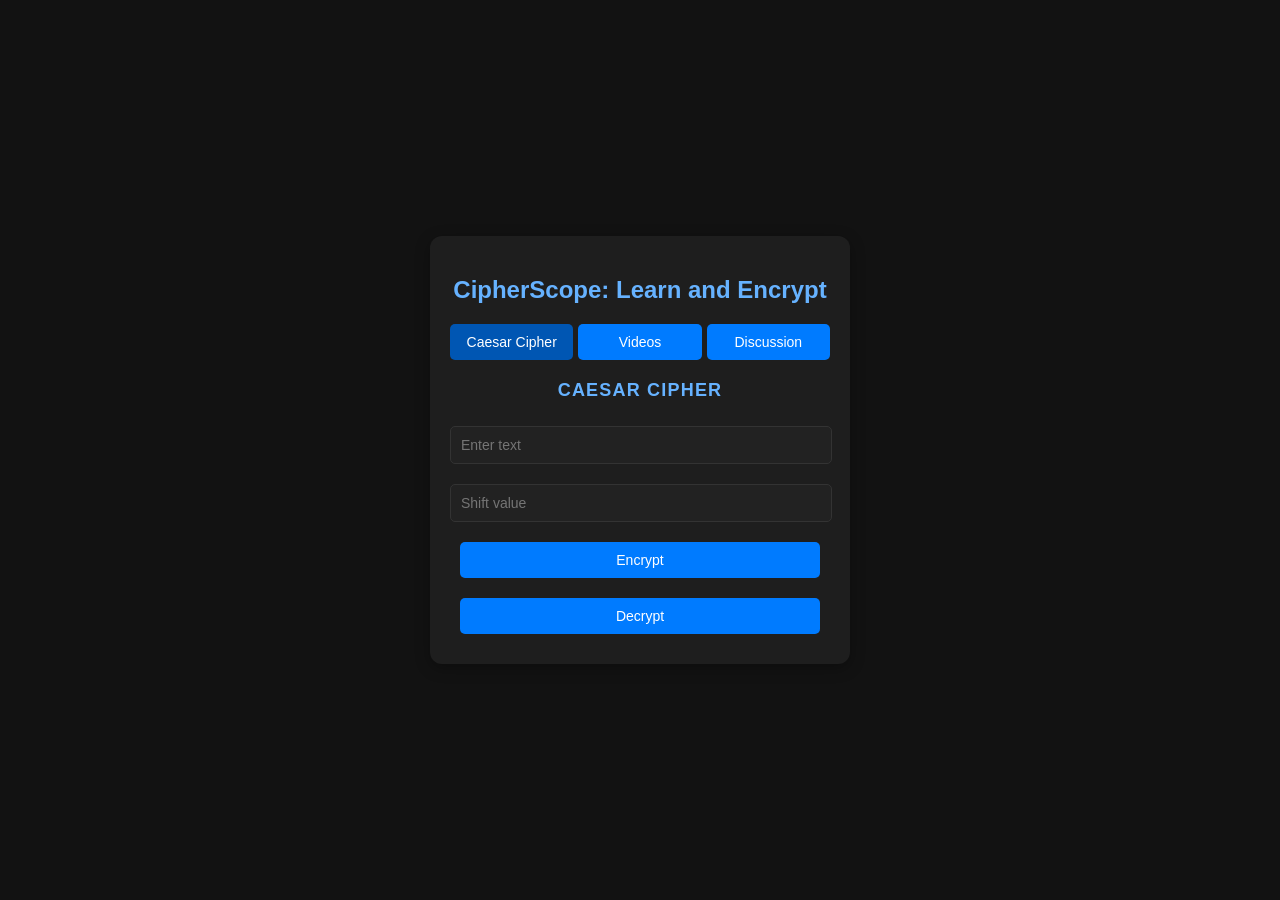
==== index.html @ 23c4b12c "Initial commit" ====
<!DOCTYPE html>
<html lang="en">
<head>
    <meta charset="UTF-8">
    <meta name="viewport" content="width=device-width, initial-scale=1.0">
    <title>CipherScope: Learn and Encrypt</title>
    <link rel="stylesheet" href="styles.css">
</head>
<body>
    <div class="container">
        <h2 class="cont-title">CipherScope: Learn and Encrypt</h2>
        <div class="tabs">
            <button class="tab-button" onclick="openTab(event, 'cipher')">Caesar Cipher</button>
            <button class="tab-button" onclick="openTab(event, 'videos')">Videos</button>
            <button class="tab-button" onclick="openTab(event, 'discussion')">Discussion</button>
        </div>

        <div id="cipher" class="tab-content">
            <h3 class="tab-header">Caesar Cipher</h3>
            <input type="text" id="text" placeholder="Enter text" />
            <input type="number" id="shift" placeholder="Shift value" />
            <button onclick="processText('encrypt')">Encrypt</button>
            <button onclick="processText('decrypt')">Decrypt</button>
        </div>

        <div id="videos" class="tab-content">
            <h3 class="tab-header">Encryption and Decryption</h3>
            <div class="video-container">
                <button class="video-nav" onclick="changeVideo(-1)">&#9664;</button>
                <iframe id="video-frame" width="100%" height="200" 
                        src="https://www.youtube.com/embed/9chKCUQ8_VQ?si=I802S_IbtLagV2M3" title="YouTube video player" 
                        frameborder="0" allow="accelerometer; autoplay; clipboard-write; encrypted-media; 
                        gyroscope; picture-in-picture; web-share" referrerpolicy="strict-origin-when-cross-origin" allowfullscreen>
                </iframe>
                <button class="video-nav" onclick="changeVideo(1)">&#9654;</button>
            </div>
        </div>        

        <div id="discussion" class="tab-content">
            <h3 class="tab-header">Discussion Board</h3>
            <ul>
                <li>
                    <a onclick="toggleDiscussion('disc1', this)">Why is encryption important?</a>
                    <div id="disc1" class="discussion-content">
                        Encryption plays a vital role in safeguarding sensitive information such as personal data, financial transactions, and government communications. 
                        It ensures confidentiality by transforming readable data into an unreadable format, only accessible with proper decryption keys. Without encryption, 
                        cybercriminals could easily intercept and misuse this data.
                        <br><br><span class="source">Source: National Institute of Standards and Technology (NIST)</span>
                    </div>
                </li>
                <li>
                    <a onclick="toggleDiscussion('disc2', this)">Can encryption be misused?</a>
                    <div id="disc2" class="discussion-content">
                        While encryption secures legitimate communication, it can also be exploited by bad actors for malicious purposes. Criminals sometimes use 
                        encryption to hide illegal activities like fraud or cyberattacks, posing challenges for law enforcement agencies. This dual-use nature sparks 
                        debates on monitoring and regulation.
                        <br><br><span class="source">Source: Cybersecurity & Infrastructure Security Agency (CISA)</span>
                    </div>
                </li>
                <li>
                    <a onclick="toggleDiscussion('disc3', this)">Ethical concerns about encryption</a>
                    <div id="disc3" class="discussion-content">
                        Ethical issues in encryption often revolve around the balance between privacy and security. Some advocate for government-mandated 
                        backdoors to access encrypted data during investigations, while others argue this could compromise individual privacy and make systems 
                        vulnerable to exploitation.
                        <br><br><span class="source">Source: Electronic Frontier Foundation (EFF)</span>
                    </div>
                </li>
                <li>
                    <a onclick="toggleDiscussion('disc4', this)">Balancing Privacy and Security</a>
                    <div id="disc4" class="discussion-content">
                        Encryption is a powerful tool for protecting individual privacy, but it creates challenges for law 
                        enforcement. End-to-end encryption, for instance, ensures that only the intended recipients can access the 
                        communication, making it difficult for authorities to intercept illegal activities. Governments are 
                        debating the creation of backdoors in encryption systems, but this raises the risk of vulnerabilities that 
                        could be exploited by hackers.
                        <br><br><span class="source">Source: National Institute of Standards and Technology (NIST)</span>
                    </div>
                </li>
                <li>
                    <a onclick="toggleDiscussion('disc5', this)">Encryption and Cybercrime</a>
                    <div id="disc5" class="discussion-content">
                        While encryption is crucial for safeguarding sensitive data, it can also be used by cybercriminals to carry 
                        out illegal activities. For example, ransomware attacks encrypt victims' data and demand a ransom for 
                        decryption. The misuse of encryption for cybercrime presents ethical dilemmas about how to regulate and 
                        monitor its use.
                        <br><br><span class="source">Source: Cybersecurity & Infrastructure Security Agency (CISA)</span>
                    </div>
                </li>
                <li>
                    <a onclick="toggleDiscussion('disc6', this)">Global Disparities in Encryption Policies</a>
                    <div id="disc6" class="discussion-content">
                        Different countries have varying stances on encryption. In some nations, governments enforce strict controls, 
                        while others promote unrestricted encryption. This inconsistency leads to ethical challenges in international 
                        cooperation against cybercrime and raises concerns about equitable access to encryption technologies worldwide.
                        <br><br><span class="source">Source: Electronic Frontier Foundation (EFF)</span>
                    </div>
                </li>
                <li>
                    <a onclick="toggleDiscussion('disc7', this)">Ethical Implications for Activism and Journalism</a>
                    <div id="disc7" class="discussion-content">
                        Encryption is a lifeline for activists and journalists operating under oppressive regimes, enabling them to 
                        communicate securely and protect their sources. However, governments often argue that such protections can also 
                        shield criminal activities. This creates ethical tensions between universal access to encryption and selective 
                        restrictions.
                        <br><br><span class="source">Source: Reporters Without Borders</span>
                    </div>
                </li>
            </ul>
        </div>
    </div>
    <div class="modal" id="modal">
        <p id="modal-text"></p>
    </div>
    <script src="script.js"></script>
</body>
</html>
---- styles.css ----
body {
    font-family: 'Poppins', sans-serif;
    display: flex;
    justify-content: center;
    align-items: center;
    height: 100vh;
    background-color: #121212;
    margin: 0;
    color: white;
}
.container {
    background: #1e1e1e;
    padding: 20px;
    border-radius: 12px;
    box-shadow: 0 4px 15px rgba(0, 0, 0, 0.3);
    text-align: center;
    width: 380px;
    max-width: 450px;
}
.cont-title {
    color: #66b2ff;
}
.tabs {
    display: flex;
    justify-content: space-around;
    gap: 5px;
    margin-bottom: 20px;
}
.tab-button {
    flex: 1;
    padding: 10px;
    border: none;
    background: #007bff;
    color: white;
    cursor: pointer;
    transition: background 0.3s;
    border-radius: 5px;
    font-size: 14px;
    margin: 0;
}
.tab-button:hover, .tab-button.active {
    background: #0056b3;
}
.tab-header {
    /* text-align: left; */
    text-align: center;
    font-size: 18px;
    font-weight: bold;
    letter-spacing: 1.2px;
    text-transform: uppercase;
    color: #66b2ff; /* Light blue to match theme */
    margin-bottom: 15px;
}
.tab-content {
    display: none;
    animation: fadeEffect 0.5s;
}
@keyframes fadeEffect {
    from {opacity: 0;}
    to {opacity: 1;} 
}
ul {
    text-align: left;
    list-style-type: none;
    padding: 0;
}
ul li {
    margin: 10px 0;
    position: relative;
}
ul li a {
    text-decoration: none;
    color: #66b2ff;
    font-weight: bold;
    cursor: pointer;
    display: flex;
    align-items: center;
}
ul li a:hover {
    color: #ffcc00; /* A vibrant yellow for hover effect */
    text-decoration: underline;
    transition: color 0.3s;
}
ul li a::before {
    content: '\25B6';
    font-size: 12px;
    margin-right: 10px;
    transition: transform 0.3s;
}
ul li.open .discussion-content {
    max-height: 300px;
    padding: 10px;
}
ul li.open a::before {
    transform: rotate(90deg);
}
.discussion-content {
    display: none;
    margin-top: 5px;
    padding: 10px;
    background: #222;
    border-radius: 5px;
    font-size: 13px;
    letter-spacing: 1.2px;
    border: 1px solid #444; /* Subtle border */
    box-shadow: 0 4px 10px rgba(0, 0, 0, 0.5);
    max-height: 0;
    overflow: hidden;
    transition: max-height 0.5s ease-out, padding 0.5s ease-out;
}

.source {
    font-size: 12px;
    font-style: italic;
    color: #999;
    margin-top: 10px;
    display: block;
    text-align: right; /* Align to the right for a polished look */
}
input, button {
    width: calc(100% - 20px);
    margin: 10px 0;
    padding: 10px;
    border: 1px solid #333;
    border-radius: 5px;
    font-size: 14px;
    background: #222;
    color: white;
}
button {
    background-color: #007bff;
    border: none;
    cursor: pointer;
    transition: background 0.3s;
}
button:hover {
    background-color: #0056b3;
}

.video-container {
    display: flex;
    align-items: center;
    justify-content: space-between;
    position: relative;
}

.video-nav {
    background: #6c757d;
    color: white;
    border: none;
    padding: 8px 10px;
    font-size: 14px;
    cursor: pointer;
    border-radius: 5px;
    transition: background 0.3s, opacity 0.3s;
    opacity: 0.8;
}

.video-nav:hover {
    background: #5a6268;
    opacity: 1;
}

#video-frame {
    flex: 1;
    margin: 0 10px;
}

.modal {
    position: fixed;
    top: 50%;
    left: 50%;
    transform: translate(-50%, -50%);
    background: black;
    color: lime;
    padding: 15px;
    width: 400px;
    height: 200px;
    display: none;
    overflow-y: auto;
    border-radius: 5px;
    box-shadow: 0 0 10px rgba(0, 0, 0, 0.5);
    font-family: monospace;
}
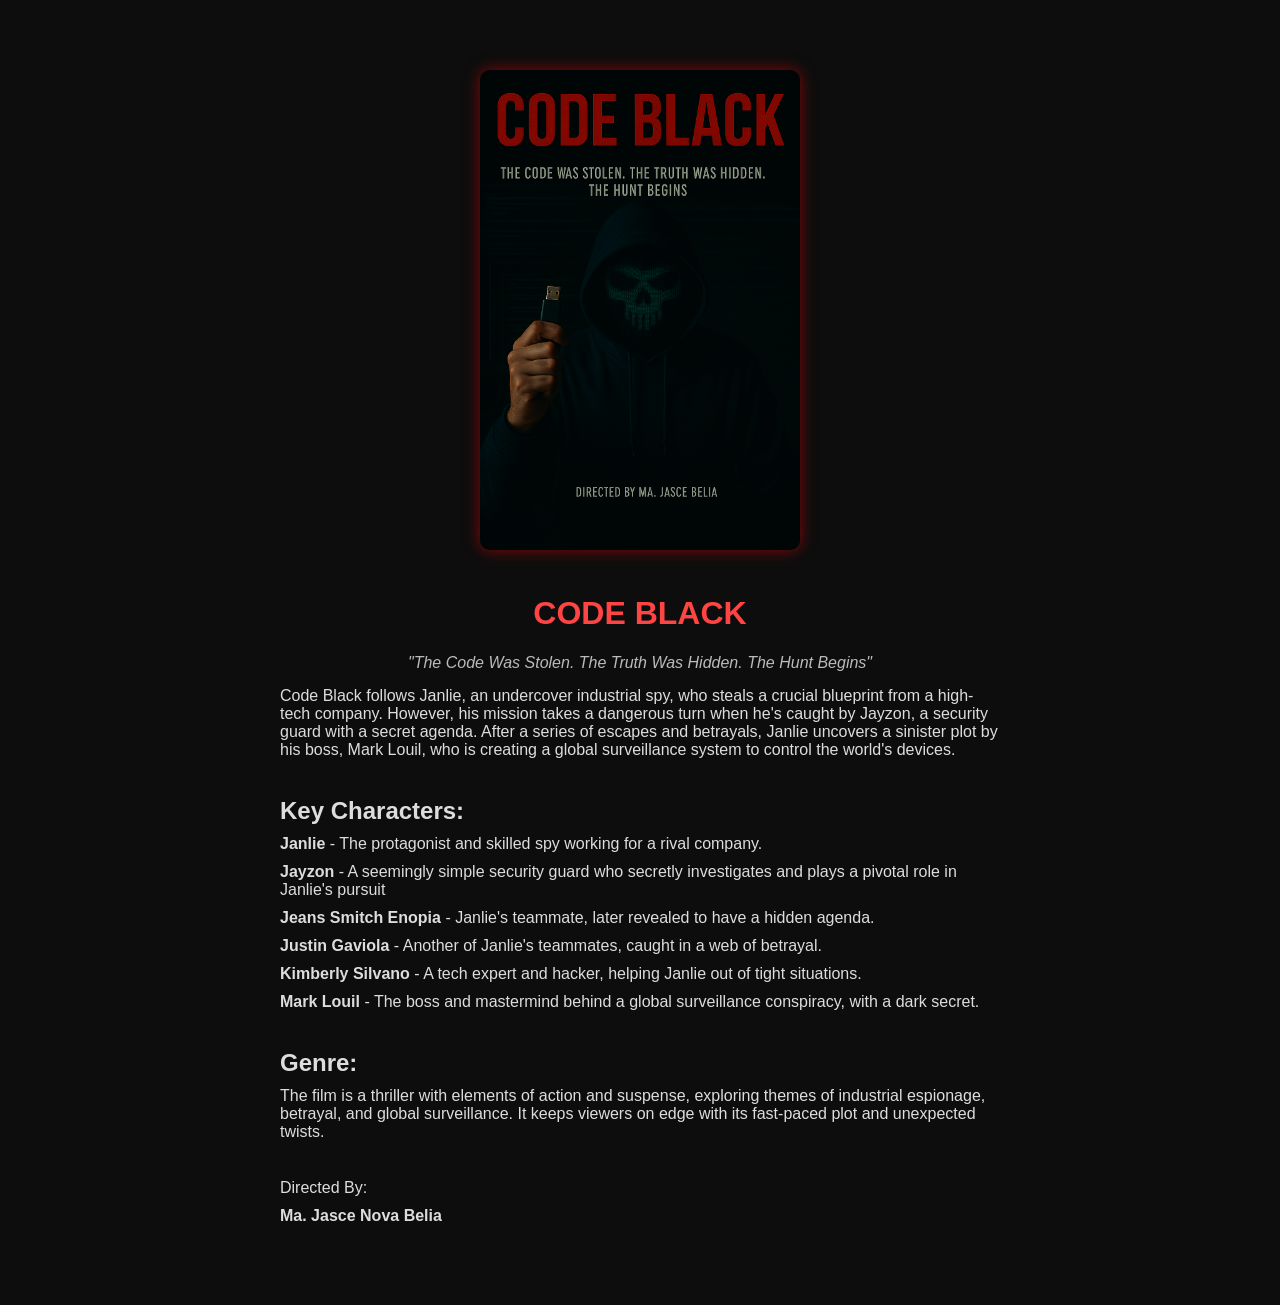
==== commit 379b8d62: "Second commit" ====
--- a/index.html
+++ b/index.html
@@ -3,115 +3,117 @@
 <head>
     <meta charset="UTF-8">
     <meta name="viewport" content="width=device-width, initial-scale=1.0">
-    <title>CipherScope: Learn and Encrypt</title>
-    <link rel="stylesheet" href="styles.css">
+    <title>Code Black</title>
+    <style>
+        body {
+            background-color: #0d0d0d;
+            color: #fff;
+            font-family: Arial, sans-serif;
+            margin: 0;
+            padding: 0;
+            text-align: center;
+        }
+        .container {
+            max-width: 90%;
+            width: 800px;
+            margin: 50px auto;
+            padding: 20px;
+            border-radius: 10px;
+        }
+        .cover img {
+            width: 100%;
+            max-width: 320px;
+            border-radius: 10px;
+            margin-bottom: 20px;
+            box-shadow: 0 0 15px rgba(255, 0, 0, 0.5);
+        }
+        h1 {
+            color: #ff4444;
+        }
+        .alternative-title {
+            color: #bbb;
+            font-style: italic;
+            margin-bottom: 15px;
+            text-align: center;
+        }
+        .description, p, h2 {
+            color: #ddd;
+            text-align: left;
+            margin: 10px auto;
+            max-width: 90%;
+        }
+        .read-now {
+            margin-top: 20px;
+            padding: 10px 20px;
+            background-color: #ff0000;
+            color: #fff;
+            border: none;
+            cursor: pointer;
+            font-size: 16px;
+            border-radius: 5px;
+            transition: background 0.3s;
+        }
+        .read-now:hover {
+            background-color: #cc0000;
+        }
+
+        /* Responsive Design */
+        @media (max-width: 768px) {
+            .container {
+                width: 95%;
+                margin: 20px auto;
+                padding: 15px;
+            }
+            .cover img {
+                max-width: 280px;
+            }
+            h2, p {
+                font-size: 90%;
+            }
+        }
+        @media (max-width: 480px) {
+            .cover img {
+                max-width: 100%;
+            }
+            h1 {
+                font-size: 22px;
+            }
+            h2, p {
+                font-size: 85%;
+            }
+        }
+    </style>
 </head>
 <body>
-    <div class="container">
-        <h2 class="cont-title">CipherScope: Learn and Encrypt</h2>
-        <div class="tabs">
-            <button class="tab-button" onclick="openTab(event, 'cipher')">Caesar Cipher</button>
-            <button class="tab-button" onclick="openTab(event, 'videos')">Videos</button>
-            <button class="tab-button" onclick="openTab(event, 'discussion')">Discussion</button>
+    <main>
+        <div class="container">
+            <div class="cover">
+                <img src="codeblackfilm.png" alt="Code Black Cover">
+            </div>
+            <h1>CODE BLACK</h1>
+            <p class="alternative-title">"The Code Was Stolen. The Truth Was Hidden. The Hunt Begins"</p>
+            <p class="description">
+                Code Black follows Janlie, an undercover industrial spy, who steals a crucial blueprint from a high-tech company. 
+                However, his mission takes a dangerous turn when he's caught by Jayzon, a security guard with a secret agenda. 
+                After a series of escapes and betrayals, Janlie uncovers a sinister plot by his boss, Mark Louil, who is 
+                creating a global surveillance system to control the world's devices.
+            </p>
+            <br>
+            <h2>Key Characters:</h2>
+            <p><strong>Janlie</strong> - The protagonist and skilled spy working for a rival company.</p>
+            <p><strong>Jayzon</strong> - A seemingly simple security guard who secretly investigates and plays a pivotal role in Janlie's pursuit</p>
+            <p><strong>Jeans Smitch Enopia</strong> - Janlie's teammate, later revealed to have a hidden agenda.</p>
+            <p><strong>Justin Gaviola</strong> - Another of Janlie's teammates, caught in a web of betrayal.</p>
+            <p><strong>Kimberly Silvano</strong> - A tech expert and hacker, helping Janlie out of tight situations.</p>
+            <p><strong>Mark Louil</strong> - The boss and mastermind behind a global surveillance conspiracy, with a dark secret.</p>
+            <br>
+            <h2>Genre:</h2>
+            <p>The film is a thriller with elements of action and suspense, exploring themes of industrial espionage, betrayal, 
+                and global surveillance. It keeps viewers on edge with its fast-paced plot and unexpected twists.</p>
+            <br>
+            <p>Directed By:</p>
+            <p><strong>Ma. Jasce Nova Belia</strong></p>
         </div>
-
-        <div id="cipher" class="tab-content">
-            <h3 class="tab-header">Caesar Cipher</h3>
-            <input type="text" id="text" placeholder="Enter text" />
-            <input type="number" id="shift" placeholder="Shift value" />
-            <button onclick="processText('encrypt')">Encrypt</button>
-            <button onclick="processText('decrypt')">Decrypt</button>
-        </div>
-
-        <div id="videos" class="tab-content">
-            <h3 class="tab-header">Encryption and Decryption</h3>
-            <div class="video-container">
-                <button class="video-nav" onclick="changeVideo(-1)">&#9664;</button>
-                <iframe id="video-frame" width="100%" height="200" 
-                        src="https://www.youtube.com/embed/9chKCUQ8_VQ?si=I802S_IbtLagV2M3" title="YouTube video player" 
-                        frameborder="0" allow="accelerometer; autoplay; clipboard-write; encrypted-media; 
-                        gyroscope; picture-in-picture; web-share" referrerpolicy="strict-origin-when-cross-origin" allowfullscreen>
-                </iframe>
-                <button class="video-nav" onclick="changeVideo(1)">&#9654;</button>
-            </div>
-        </div>        
-
-        <div id="discussion" class="tab-content">
-            <h3 class="tab-header">Discussion Board</h3>
-            <ul>
-                <li>
-                    <a onclick="toggleDiscussion('disc1', this)">Why is encryption important?</a>
-                    <div id="disc1" class="discussion-content">
-                        Encryption plays a vital role in safeguarding sensitive information such as personal data, financial transactions, and government communications. 
-                        It ensures confidentiality by transforming readable data into an unreadable format, only accessible with proper decryption keys. Without encryption, 
-                        cybercriminals could easily intercept and misuse this data.
-                        <br><br><span class="source">Source: National Institute of Standards and Technology (NIST)</span>
-                    </div>
-                </li>
-                <li>
-                    <a onclick="toggleDiscussion('disc2', this)">Can encryption be misused?</a>
-                    <div id="disc2" class="discussion-content">
-                        While encryption secures legitimate communication, it can also be exploited by bad actors for malicious purposes. Criminals sometimes use 
-                        encryption to hide illegal activities like fraud or cyberattacks, posing challenges for law enforcement agencies. This dual-use nature sparks 
-                        debates on monitoring and regulation.
-                        <br><br><span class="source">Source: Cybersecurity & Infrastructure Security Agency (CISA)</span>
-                    </div>
-                </li>
-                <li>
-                    <a onclick="toggleDiscussion('disc3', this)">Ethical concerns about encryption</a>
-                    <div id="disc3" class="discussion-content">
-                        Ethical issues in encryption often revolve around the balance between privacy and security. Some advocate for government-mandated 
-                        backdoors to access encrypted data during investigations, while others argue this could compromise individual privacy and make systems 
-                        vulnerable to exploitation.
-                        <br><br><span class="source">Source: Electronic Frontier Foundation (EFF)</span>
-                    </div>
-                </li>
-                <li>
-                    <a onclick="toggleDiscussion('disc4', this)">Balancing Privacy and Security</a>
-                    <div id="disc4" class="discussion-content">
-                        Encryption is a powerful tool for protecting individual privacy, but it creates challenges for law 
-                        enforcement. End-to-end encryption, for instance, ensures that only the intended recipients can access the 
-                        communication, making it difficult for authorities to intercept illegal activities. Governments are 
-                        debating the creation of backdoors in encryption systems, but this raises the risk of vulnerabilities that 
-                        could be exploited by hackers.
-                        <br><br><span class="source">Source: National Institute of Standards and Technology (NIST)</span>
-                    </div>
-                </li>
-                <li>
-                    <a onclick="toggleDiscussion('disc5', this)">Encryption and Cybercrime</a>
-                    <div id="disc5" class="discussion-content">
-                        While encryption is crucial for safeguarding sensitive data, it can also be used by cybercriminals to carry 
-                        out illegal activities. For example, ransomware attacks encrypt victims' data and demand a ransom for 
-                        decryption. The misuse of encryption for cybercrime presents ethical dilemmas about how to regulate and 
-                        monitor its use.
-                        <br><br><span class="source">Source: Cybersecurity & Infrastructure Security Agency (CISA)</span>
-                    </div>
-                </li>
-                <li>
-                    <a onclick="toggleDiscussion('disc6', this)">Global Disparities in Encryption Policies</a>
-                    <div id="disc6" class="discussion-content">
-                        Different countries have varying stances on encryption. In some nations, governments enforce strict controls, 
-                        while others promote unrestricted encryption. This inconsistency leads to ethical challenges in international 
-                        cooperation against cybercrime and raises concerns about equitable access to encryption technologies worldwide.
-                        <br><br><span class="source">Source: Electronic Frontier Foundation (EFF)</span>
-                    </div>
-                </li>
-                <li>
-                    <a onclick="toggleDiscussion('disc7', this)">Ethical Implications for Activism and Journalism</a>
-                    <div id="disc7" class="discussion-content">
-                        Encryption is a lifeline for activists and journalists operating under oppressive regimes, enabling them to 
-                        communicate securely and protect their sources. However, governments often argue that such protections can also 
-                        shield criminal activities. This creates ethical tensions between universal access to encryption and selective 
-                        restrictions.
-                        <br><br><span class="source">Source: Reporters Without Borders</span>
-                    </div>
-                </li>
-            </ul>
-        </div>
-    </div>
-    <div class="modal" id="modal">
-        <p id="modal-text"></p>
-    </div>
-    <script src="script.js"></script>
+    </main>
 </body>
-</html> +</html>
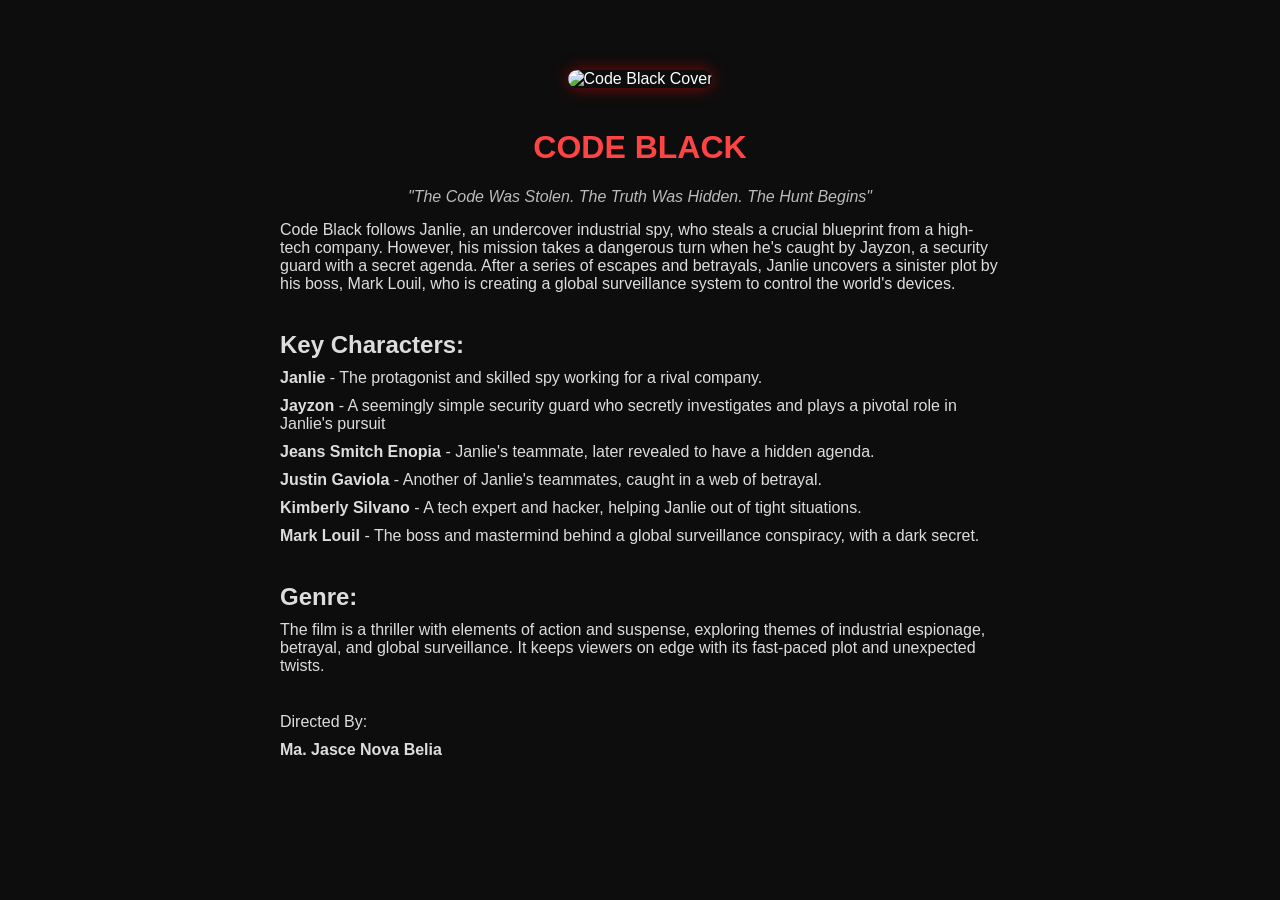
==== commit 58ab837a: "Fourth commit" ====
--- a/index.html
+++ b/index.html
@@ -88,7 +88,7 @@
     <main>
         <div class="container">
             <div class="cover">
-                <img src="codeblackfilm.png" alt="Code Black Cover">
+                <img src="codeblackfilm_resized.png" alt="Code Black Cover">
             </div>
             <h1>CODE BLACK</h1>
             <p class="alternative-title">"The Code Was Stolen. The Truth Was Hidden. The Hunt Begins"</p>
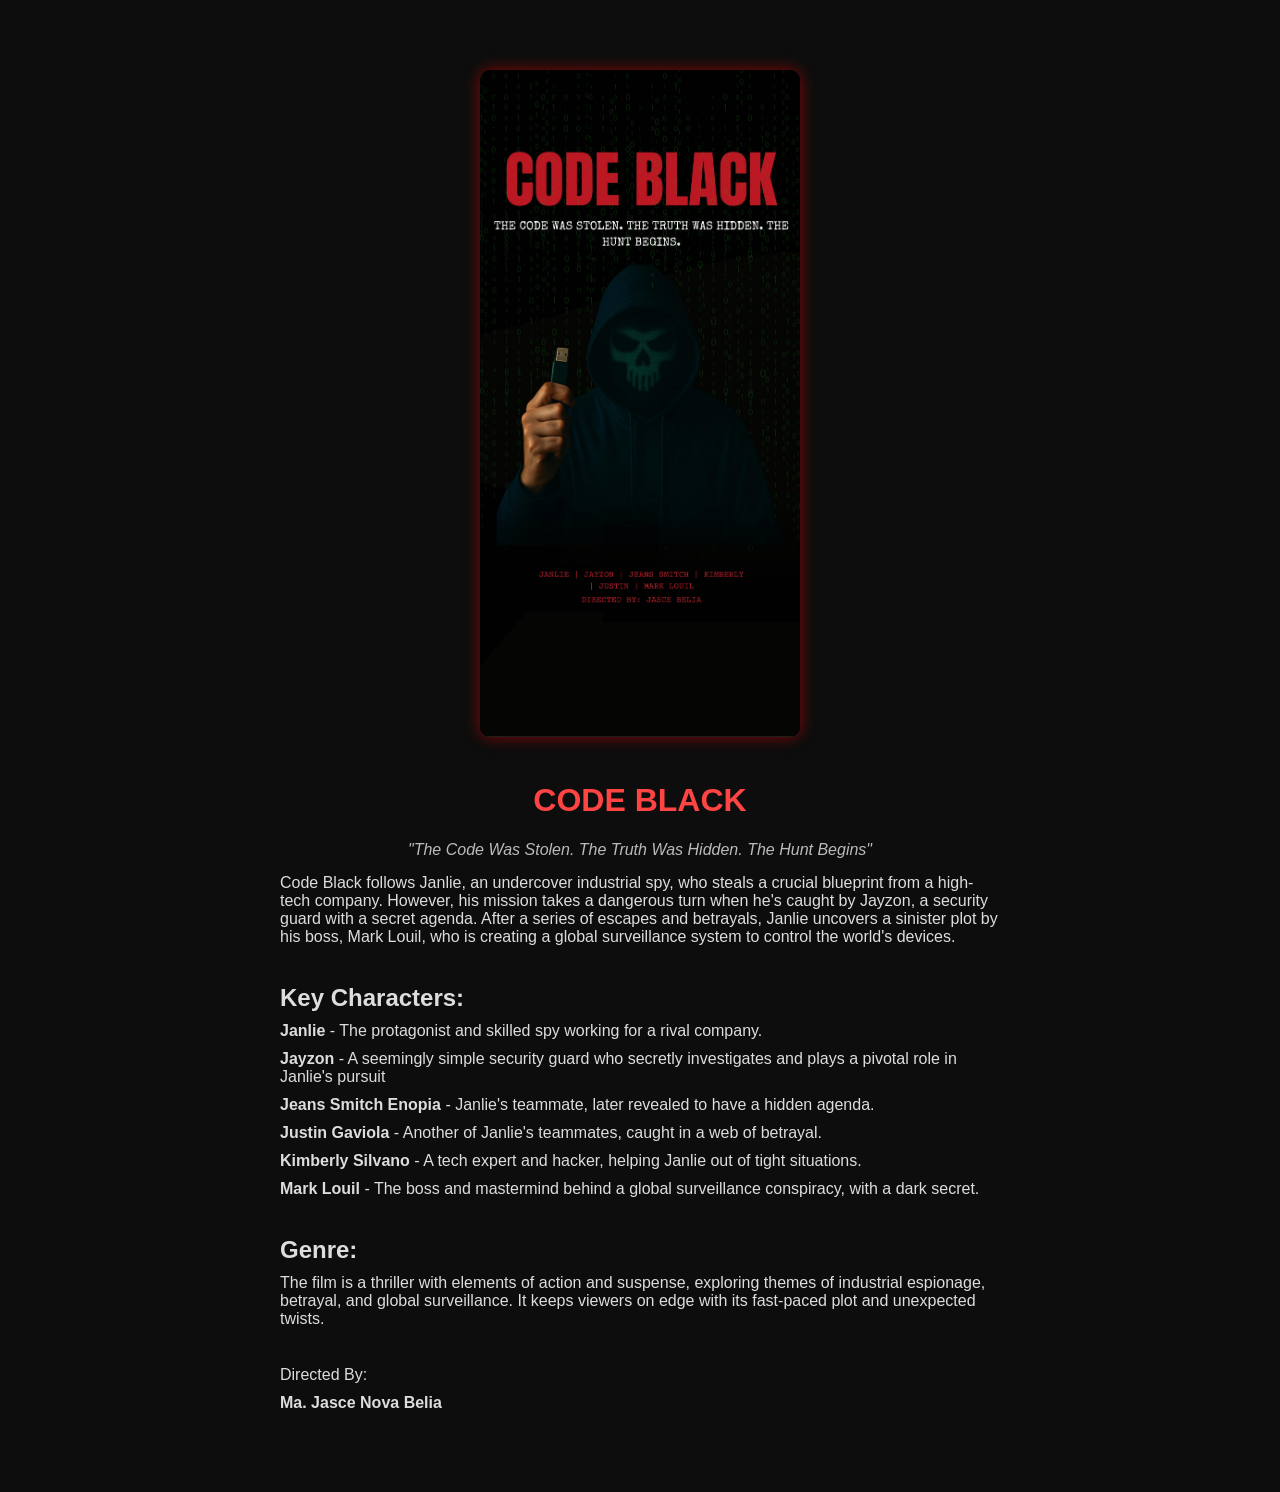
==== commit 6dbcb7cb: "Fifth commit" ====
--- a/index.html
+++ b/index.html
@@ -88,7 +88,7 @@
     <main>
         <div class="container">
             <div class="cover">
-                <img src="codeblackfilm_resized.png" alt="Code Black Cover">
+                <img src="codeblackposter.jpeg" alt="Code Black Cover">
             </div>
             <h1>CODE BLACK</h1>
             <p class="alternative-title">"The Code Was Stolen. The Truth Was Hidden. The Hunt Begins"</p>
